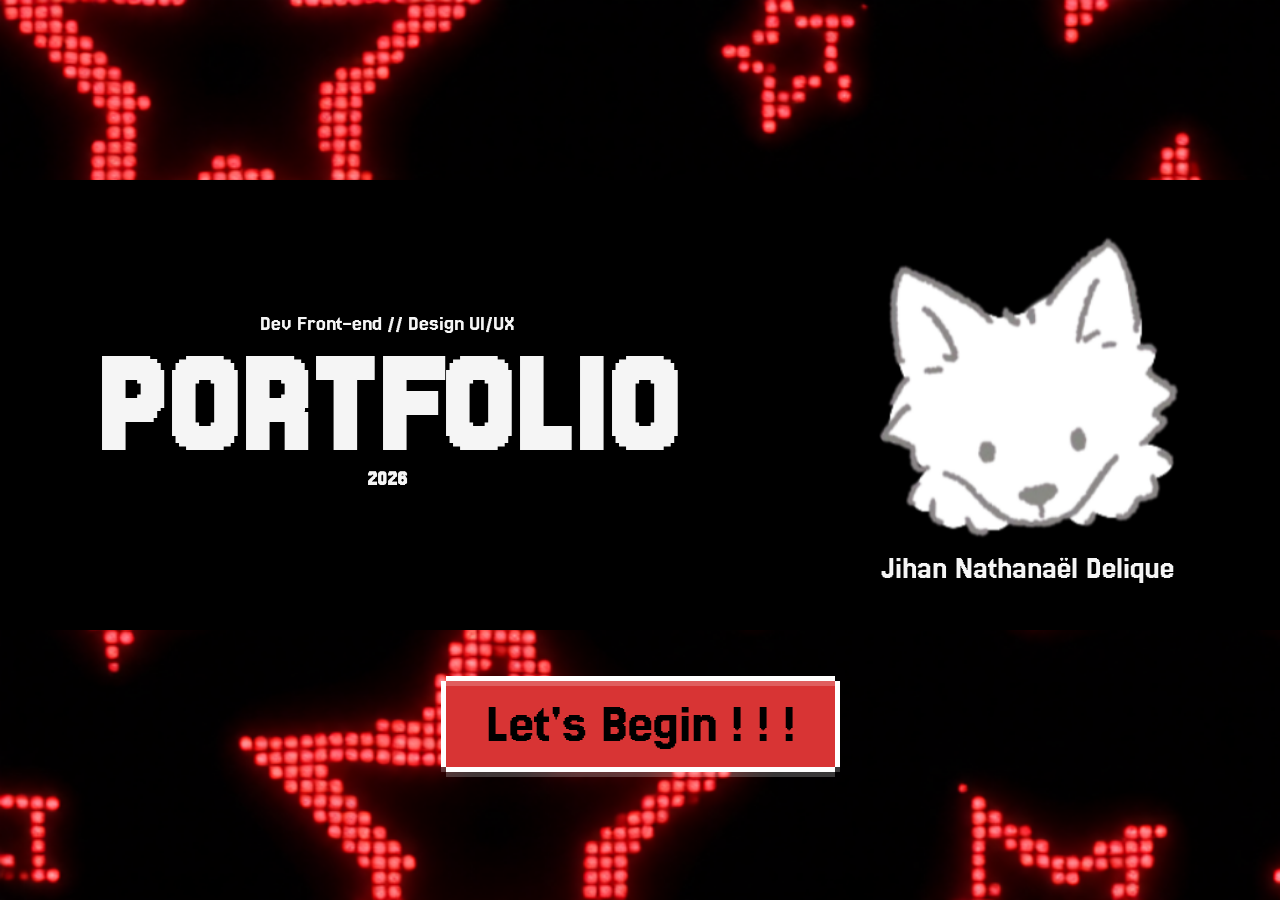
==== index.html @ 5acdc44e "allerrr" ====
<!DOCTYPE html>
<html lang="en">
<head>
    <meta charset="UTF-8">
    <meta name="viewport" content="width=device-width, initial-scale=1.0">
    <title>Portfolio</title>
    <link rel="stylesheet" href="index.css">
    <script src="index.js" defer></script>
    <link rel="preconnect" href="https://fonts.googleapis.com">
    <link rel="preconnect" href="https://fonts.gstatic.com" crossorigin>
    <link href="https://fonts.googleapis.com/css2?family=Jersey+10&family=Jersey+25&family=Tiny5&display=swap" rel="stylesheet">
</head>
<body>
    <div class="container cool">
    <div id="up"> </div>
    <div id="me">
    <div id="Info">
            <p>Dev Front-end // Design UI/UX</p>
            <h1>PORTFOLIO</h1>
            <h3>2026</h3>
        </div>
        <div id="MEME">
        <img src="Img/Wo.png" alt="">
        <p>Jihan Nathanaël Delique</p>
        </div>
    </div>
    <div id="down">
    <button id="startButton">Let's Begin ! ! !</button>
    </div>
    </div>

</body>
</html>
---- index.css ----
html, body{
    margin: 0%;
    padding: 0%;
    background-color: black;
    color: whitesmoke;
    font-family: "Jersey 25";
    overflow-x: hidden;
    height:100vh;
}
/*Jersey 10 - Jersey 25 - Tiny5*/

#up {
    height: 20vh;
}

.container{
    margin: 0%;
    padding: 0%;
    height: 100vh;
    width: 100vw;
}

.cool{
    background-image: url(/Img/background/Starswhitered.png);
    background-size: cover;
    background-repeat:repeat-y;
}

#me{
    display: flex;
    justify-content:space-around;
    width: 100%;
    height: 50vh;
    background-color: #000000;
}

#me #Info{
    display: flex;
    flex-direction: column;
    align-items: center;
    justify-content: center;
}

#me p{
    font-size: 1.4em;
}

#me h3{
    font-size:1.3em;
}

#me h1{
    font-size: 900%;
    margin: 0%;
}

#me h3, #me p{
    margin-top: -10px;
    margin-bottom: 0;
}

#MEME{
    display: flex;
    flex-direction: column;
    justify-content: center;
    align-items: center;
    gap: 20px;
}

#MEME p{
    text-align: center;
    font-size: 2em;
}

#me img{
    height:35vh;
    width: 35vh;
    margin: 0%;
}

#down{
    display: flex;
    justify-content: center;
}

button {
     color: #000000;
     padding: 15px 40px 15px 40px;
     background-color: #d83434;
     font-size: 350%;
     height: fit-content;
     font-family: "Jersey 25";
     border: 0;
     box-shadow: 0px 5px rgb(255, 255, 255), 0px -5px rgb(255, 255, 255), 5px 0px rgb(255, 255, 255), -5px 0px rgb(255, 255, 255), 0px 10px #ffffff38, 5px 5px #ffffff38, -5px 5px #ffffff38, inset 0px 5px #ffffff36 ;
     cursor: pointer;
     margin-top: 4%;
}

 button:active {
     transform: translateY(5px);
     box-shadow: 0px 5px rgb(255, 255, 255), 0px -5px rgb(255, 255, 255), 5px 0px rgb(255, 255, 255), -5px 0px rgb(255, 255, 255),inset 0px 5px #ffffff38;
}

.glitch {
    position: relative;
    font-size: 3em;
    padding: 15px 40px;
    color: black;
    background: #d83434;
    border: none;
    cursor: pointer;
    font-family: "Jersey 25";
    overflow: hidden;
}

/* Faux layers */
.glitch::before,
.glitch::after {
    content: attr(data-text);
    position: absolute;
    left: 0;
    top: 0;
    width: 100%;
    height: 100%;
    background: #d83434;
    color: black;
    display: flex;
    align-items: center;
    justify-content: center;
    opacity: 0;
}

.glitch::before {
    left: 2px;
    text-shadow: -2px 0 red;
}

.glitch::after {
    left: -2px;
    text-shadow: -2px 0 cyan;
}

/* Animation */
.glitch::before {
    animation: glitch1 0.3s infinite;
    opacity: 1;
}

.glitch::after {
    animation: glitch2 0.3s infinite;
    opacity: 1;
}

@keyframes glitch1 {
    0% { clip-path: inset(0 0 90% 0); }
    25% { clip-path: inset(10% 0 80% 0); }
    50% { clip-path: inset(40% 0 40% 0); }
    75% { clip-path: inset(80% 0 10% 0); }
    100% { clip-path: inset(0 0 90% 0); }
}

@keyframes glitch2 {
    0% { clip-path: inset(80% 0 10% 0); }
    25% { clip-path: inset(40% 0 40% 0); }
    50% { clip-path: inset(10% 0 80% 0); }
    75% { clip-path: inset(0 0 90% 0); }
    100% { clip-path: inset(80% 0 10% 0); }
}

/* Mode creepy */

.creepy {
    position: relative;
    display: flex;
    justify-content: center;
    align-items: center;
    background-image: url("Img/background/backeye.jpg");
    background-size: cover;
    overflow: hidden;
}

/* Scanlines */
.creepy::before {
    content: "";
    position: absolute;
    inset: 0;
    background: repeating-linear-gradient(
        to bottom,
        rgba(255,255,255,0.03) 0px,
        rgba(255,255,255,0.03) 1px,
        transparent 2px,
        transparent 4px
    );
    pointer-events: none;
}

/* Glitch flash */
.creepy::after {
    content: "";
    position: absolute;
    inset: 0;
    background: inherit;
    mix-blend-mode: difference;
    opacity: 0;
    animation: bg-glitch 3s infinite;
}

#crash {
    position: fixed;
    inset: 0;
    background: black;
    color: red;
    font-family: monospace;
    display: flex;
    flex-direction: column;
    justify-content: center;
    align-items: center;
    z-index: 9999;
    opacity: 0;
    pointer-events: none;
}

#crash.active {
    opacity: 1;
}

.crash-active {
    animation: screenShake 0.1s infinite;
}

@keyframes screenShake {
    0% { transform: translate(0); }
    25% { transform: translate(5px, -5px); }
    50% { transform: translate(-5px, 5px); }
    75% { transform: translate(5px, 5px); }
    100% { transform: translate(0); }
}


@keyframes bg-glitch {
    0%, 95% { opacity: 0; }
    96% { transform: translateX(10px); opacity: 0.3; }
    97% { transform: translateX(-10px); }
    98% { transform: translateY(5px); }
    99% { opacity: 0; transform: none; }
}


@media screen and (max-width: 768px) {

    #me {
        flex-direction: column;
        height: auto;
        padding: 20px 0;
        gap: 20px;
    }

    #me h1 {
        font-size: 550%;
        text-align: center;
    }

    #me h3 {
        font-size: 1.1em;
    }

    #me p {
        font-size: 1.2em;
        text-align: center;
    }

    #me img {
        height: 25vh;
        width: 25vh;
    }

    #MEME p {
        font-size: 1.5em;
        padding: 0 15px;
    }

    button {
        font-size: 200%;
        padding: 12px 30px;
        margin: 20px;
    }

}

/*Palette douce vert beige rose
#A1A27E
#D5CD90
#EEEACB
#D7A28C
#BA8383

ou
#84033C
#C96A72
#FFCBCC
#EFD8D3
#C1D5AF

#A975CC 

#CDB2DA
#FFC4D7
#FFABC5
#B9DCFE
#9ECDFF

ou
#FFCDFF
#E3BDFF
#C1ADFF
#AFB8FF
#B2CAFF

#324C40
#38573F
#547D54
#9EAD84
#D5D1C6*/
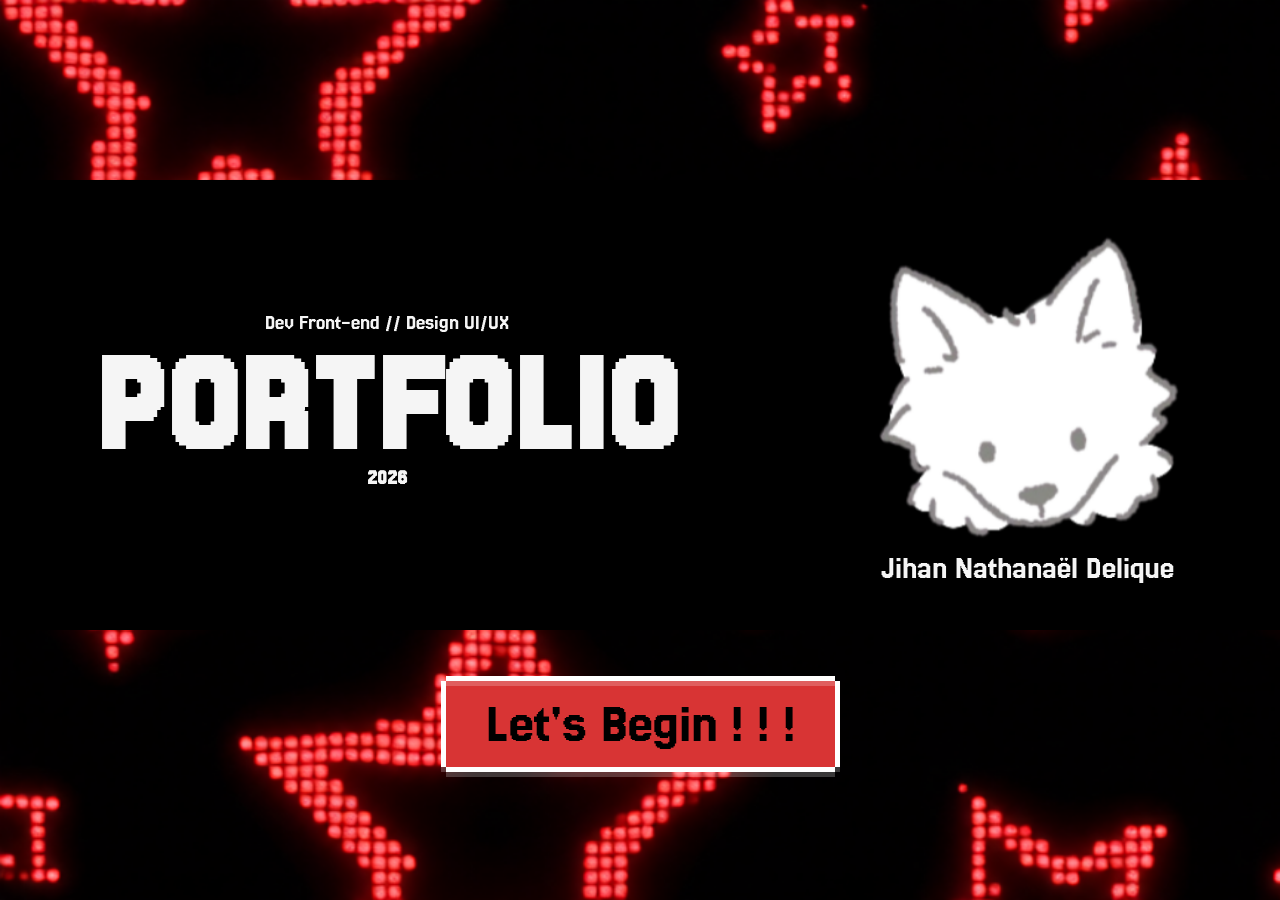
==== commit 2380ecff: "ehe" ====
--- a/index.html
+++ b/index.html
@@ -1,33 +1,47 @@
 <!DOCTYPE html>
 <html lang="en">
 <head>
-    <meta charset="UTF-8">
-    <meta name="viewport" content="width=device-width, initial-scale=1.0">
-    <title>Portfolio</title>
-    <link rel="stylesheet" href="index.css">
-    <script src="index.js" defer></script>
-    <link rel="preconnect" href="https://fonts.googleapis.com">
-    <link rel="preconnect" href="https://fonts.gstatic.com" crossorigin>
-    <link href="https://fonts.googleapis.com/css2?family=Jersey+10&family=Jersey+25&family=Tiny5&display=swap" rel="stylesheet">
+  <meta charset="UTF-8">
+  <meta name="viewport" content="width=device-width, initial-scale=1.0">
+  <title>Portfolio</title>
+  <link rel="stylesheet" href="index.css">
+  <link rel="shortcut icon" href="Img/Starr.png" type="image/png">
+  <script src="index.js" defer></script>
+  <link rel="preconnect" href="https://fonts.googleapis.com">
+  <link rel="preconnect" href="https://fonts.gstatic.com" crossorigin>
+  <link href="https://fonts.googleapis.com/css2?family=Jersey+10&family=Jersey+25&family=Tiny5&display=swap" rel="stylesheet">
 </head>
 <body>
-    <div class="container cool">
-    <div id="up"> </div>
-    <div id="me">
-    <div id="Info">
-            <p>Dev Front-end // Design UI/UX</p>
-            <h1>PORTFOLIO</h1>
-            <h3>2026</h3>
-        </div>
-        <div id="MEME">
-        <img src="Img/Wo.png" alt="">
-        <p>Jihan Nathanaël Delique</p>
-        </div>
-    </div>
-    <div id="down">
-    <button id="startButton">Let's Begin ! ! !</button>
-    </div>
-    </div>
+  <div class="container cool">
+      <div id="up"></div>
+      <div id="me">
+          <div id="Info">
+              <p>Dev Front-end // Design UI/UX</p>
+              <h1>PORTFOLIO</h1>
+              <h3>2026</h3>
+          </div>
+          <div id="MEME">
+              <img src="Img/Wo.png" alt="">
+              <p>Jihan Nathanaël Delique</p>
+          </div>
+      </div>
+      <div id="down">
+          <button id="startButton">Let's Begin ! ! !</button>
+      </div>
+  </div>
 
+  <!-- SCENE CRASH -->
+  <div id="crashScene">
+      <div class="container creepy">
+          <button class="glitch" data-text="I see you">I see you</button>
+      </div>
+      <div id="crash">
+          <h1>FATAL ERROR</h1>
+          <p>System failure detected</p>
+      </div>
+  </div>
+
+  <!-- BLACKOUT -->
+  <div id="blackout"></div>
 </body>
 </html>
--- a/index.css
+++ b/index.css
@@ -1,65 +1,66 @@
-html, body{
-    margin: 0%;
-    padding: 0%;
+/* ==========================
+   RESET & BASE
+========================== */
+html, body {
+    margin: 0;
+    padding: 0;
+    height: 100vh;
     background-color: black;
     color: whitesmoke;
-    font-family: "Jersey 25";
+    font-family: "Jersey 25", sans-serif;
     overflow-x: hidden;
-    height:100vh;
-}
-/*Jersey 10 - Jersey 25 - Tiny5*/
-
+}
+
+/* ==========================
+   CONTAINERS
+========================== */
 #up {
     height: 20vh;
 }
 
-.container{
-    margin: 0%;
-    padding: 0%;
+.container {
+    margin: 0;
+    padding: 0;
+    width: 100vw;
     height: 100vh;
-    width: 100vw;
-}
-
-.cool{
+}
+
+.cool {
     background-image: url(/Img/background/Starswhitered.png);
     background-size: cover;
-    background-repeat:repeat-y;
-}
-
-#me{
-    display: flex;
-    justify-content:space-around;
+    background-repeat: repeat-y;
+}
+
+/* ==========================
+   SECTION ME
+========================== */
+#me {
+    display: flex;
+    justify-content: space-around;
+    align-items: center;
     width: 100%;
     height: 50vh;
     background-color: #000000;
 }
 
-#me #Info{
+#Info {
     display: flex;
     flex-direction: column;
     align-items: center;
     justify-content: center;
 }
 
-#me p{
-    font-size: 1.4em;
-}
-
-#me h3{
-    font-size:1.3em;
-}
-
-#me h1{
+#me h1 {
     font-size: 900%;
-    margin: 0%;
-}
-
-#me h3, #me p{
-    margin-top: -10px;
-    margin-bottom: 0;
-}
-
-#MEME{
+    margin: 0;
+}
+
+#me h3, #me p {
+    font-size: 1.3em;
+    margin: -10px 0 0 0;
+}
+
+#MEME {
     display: flex;
     flex-direction: column;
     justify-content: center;
@@ -67,40 +68,53 @@
     gap: 20px;
 }
 
-#MEME p{
+#MEME p {
     text-align: center;
     font-size: 2em;
 }
 
-#me img{
-    height:35vh;
+#me img {
+    height: 35vh;
     width: 35vh;
-    margin: 0%;
-}
-
-#down{
-    display: flex;
-    justify-content: center;
-}
-
+    margin: 0;
+}
+
+#down {
+    display: flex;
+    justify-content: center;
+}
+
+/* ==========================
+   BUTTONS
+========================== */
 button {
-     color: #000000;
-     padding: 15px 40px 15px 40px;
-     background-color: #d83434;
-     font-size: 350%;
-     height: fit-content;
-     font-family: "Jersey 25";
-     border: 0;
-     box-shadow: 0px 5px rgb(255, 255, 255), 0px -5px rgb(255, 255, 255), 5px 0px rgb(255, 255, 255), -5px 0px rgb(255, 255, 255), 0px 10px #ffffff38, 5px 5px #ffffff38, -5px 5px #ffffff38, inset 0px 5px #ffffff36 ;
-     cursor: pointer;
-     margin-top: 4%;
-}
-
- button:active {
-     transform: translateY(5px);
-     box-shadow: 0px 5px rgb(255, 255, 255), 0px -5px rgb(255, 255, 255), 5px 0px rgb(255, 255, 255), -5px 0px rgb(255, 255, 255),inset 0px 5px #ffffff38;
-}
-
+    color: #000;
+    background-color: #d83434;
+    font-family: "Jersey 25";
+    font-size: 350%;
+    padding: 15px 40px;
+    border: 0;
+    box-shadow: 
+        0px 5px #fff, 0px -5px #fff, 
+        5px 0px #fff, -5px 0px #fff, 
+        0px 10px #ffffff38, 5px 5px #ffffff38, -5px 5px #ffffff38,
+        inset 0px 5px #ffffff36;
+    cursor: pointer;
+    margin-top: 4%;
+    height: fit-content;
+}
+
+button:active {
+    transform: translateY(5px);
+    box-shadow: 
+        0px 5px #fff, 0px -5px #fff, 
+        5px 0px #fff, -5px 0px #fff, 
+        inset 0px 5px #ffffff38;
+}
+
+/* ==========================
+   GLITCH BUTTON
+========================== */
 .glitch {
     position: relative;
     font-size: 3em;
@@ -113,40 +127,32 @@
     overflow: hidden;
 }
 
-/* Faux layers */
 .glitch::before,
 .glitch::after {
     content: attr(data-text);
     position: absolute;
+    top: 0;
     left: 0;
-    top: 0;
     width: 100%;
     height: 100%;
+    display: flex;
+    align-items: center;
+    justify-content: center;
+    opacity: 0;
     background: #d83434;
     color: black;
-    display: flex;
-    align-items: center;
-    justify-content: center;
-    opacity: 0;
 }
 
 .glitch::before {
     left: 2px;
     text-shadow: -2px 0 red;
+    animation: glitch1 0.3s infinite;
+    opacity: 1;
 }
 
 .glitch::after {
     left: -2px;
     text-shadow: -2px 0 cyan;
-}
-
-/* Animation */
-.glitch::before {
-    animation: glitch1 0.3s infinite;
-    opacity: 1;
-}
-
-.glitch::after {
     animation: glitch2 0.3s infinite;
     opacity: 1;
 }
@@ -167,8 +173,9 @@
     100% { clip-path: inset(80% 0 10% 0); }
 }
 
-/* Mode creepy */
-
+/* ==========================
+   CREEPY SCENE
+========================== */
 .creepy {
     position: relative;
     display: flex;
@@ -179,7 +186,6 @@
     overflow: hidden;
 }
 
-/* Scanlines */
 .creepy::before {
     content: "";
     position: absolute;
@@ -194,7 +200,6 @@
     pointer-events: none;
 }
 
-/* Glitch flash */
 .creepy::after {
     content: "";
     position: absolute;
@@ -205,6 +210,31 @@
     animation: bg-glitch 3s infinite;
 }
 
+@keyframes bg-glitch {
+    0%, 95% { opacity: 0; }
+    96% { transform: translateX(10px); opacity: 0.3; }
+    97% { transform: translateX(-10px); }
+    98% { transform: translateY(5px); }
+    99% { opacity: 0; transform: none; }
+}
+
+/* ==========================
+   CRASH & SHAKE
+========================== */
+#crashScene {
+    position: fixed;
+    inset: 0;
+    opacity: 0;
+    pointer-events: none;
+    z-index: 9998;
+    transition: opacity 0.2s ease;
+}
+
+body.crash-mode #crashScene {
+    opacity: 1;
+    pointer-events: all;
+}
+
 #crash {
     position: fixed;
     inset: 0;
@@ -218,10 +248,13 @@
     z-index: 9999;
     opacity: 0;
     pointer-events: none;
-}
-
-#crash.active {
-    opacity: 1;
+    transform: scale(1.2);
+    transition: all 0.15s ease-out;
+}
+
+body.crash-active #crash {
+    opacity: 1;
+    transform: scale(1);
 }
 
 .crash-active {
@@ -236,16 +269,33 @@
     100% { transform: translate(0); }
 }
 
-
-@keyframes bg-glitch {
-    0%, 95% { opacity: 0; }
-    96% { transform: translateX(10px); opacity: 0.3; }
-    97% { transform: translateX(-10px); }
-    98% { transform: translateY(5px); }
-    99% { opacity: 0; transform: none; }
-}
-
-
+/* ==========================
+   BLACKOUT
+========================== */
+#blackout {
+    position: fixed;
+    inset: 0;
+    background: black;
+    opacity: 0;
+    pointer-events: none;
+    transition: opacity 0.3s ease;
+    z-index: 10000;
+}
+
+body.blackout #blackout {
+    opacity: 1;
+}
+
+/* ==========================
+   FLASH EFFECT
+========================== */
+body.flash {
+    background: white;
+}
+
+/* ==========================
+   RESPONSIVE
+========================== */
 @media screen and (max-width: 768px) {
 
     #me {
@@ -255,38 +305,16 @@
         gap: 20px;
     }
 
-    #me h1 {
-        font-size: 550%;
-        text-align: center;
-    }
-
-    #me h3 {
-        font-size: 1.1em;
-    }
-
-    #me p {
-        font-size: 1.2em;
-        text-align: center;
-    }
-
-    #me img {
-        height: 25vh;
-        width: 25vh;
-    }
-
-    #MEME p {
-        font-size: 1.5em;
-        padding: 0 15px;
-    }
-
-    button {
-        font-size: 200%;
-        padding: 12px 30px;
-        margin: 20px;
-    }
-
-}
-
+    #me h1 { font-size: 550%; text-align: center; }
+    #me h3 { font-size: 1.1em; }
+    #me p { font-size: 1.2em; text-align: center; }
+
+    #me img { height: 25vh; width: 25vh; }
+
+    #MEME p { font-size: 1.5em; padding: 0 15px; }
+
+    button { font-size: 200%; padding: 12px 30px; margin: 20px; }
+}
 /*Palette douce vert beige rose
 #A1A27E
 #D5CD90
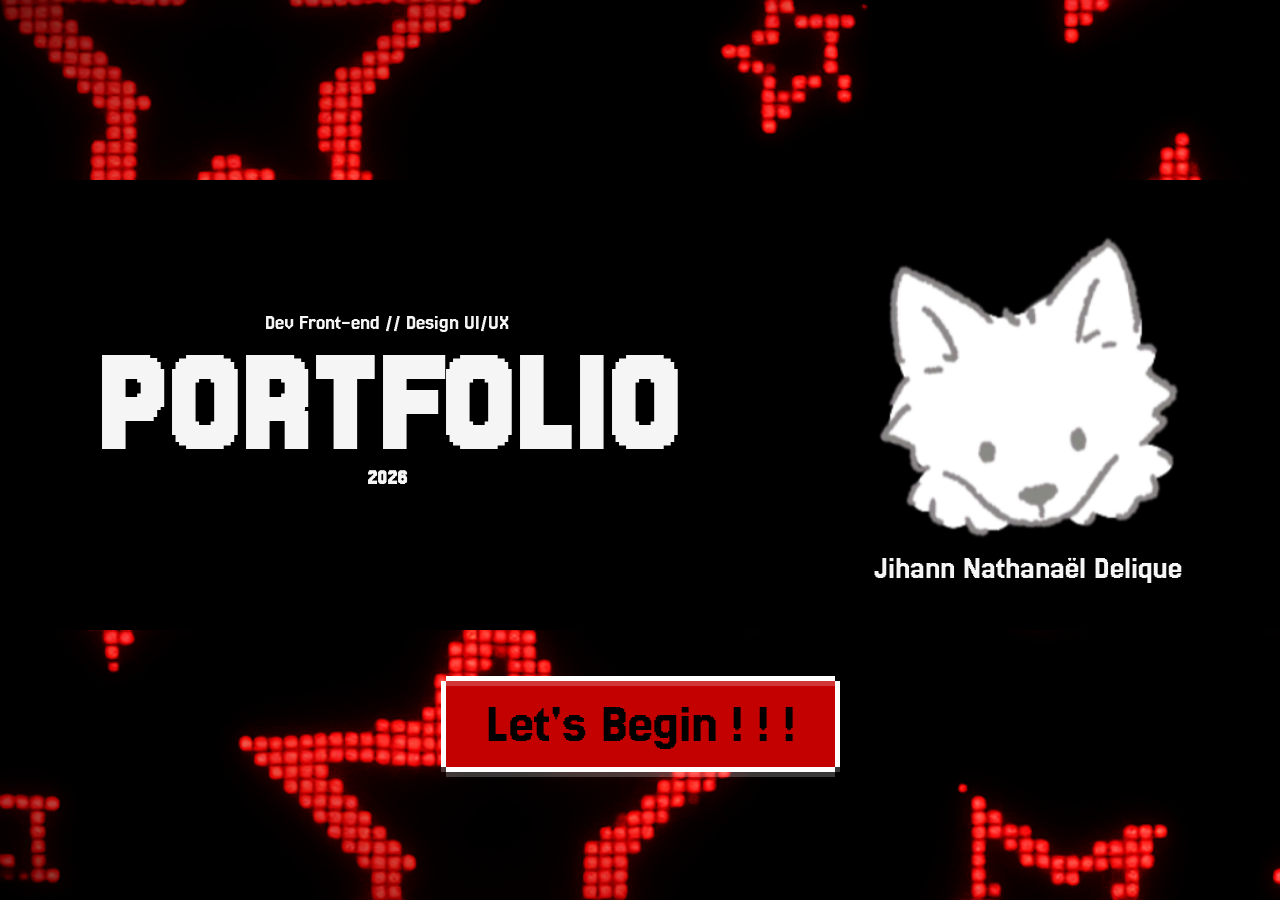
==== commit a2254090: "Well its been a time" ====
--- a/index.html
+++ b/index.html
@@ -5,7 +5,7 @@
   <meta name="viewport" content="width=device-width, initial-scale=1.0">
   <title>Portfolio</title>
   <link rel="stylesheet" href="index.css">
-  <link rel="shortcut icon" href="Img/Starr.png" type="image/png">
+  <link rel="shortcut icon" href="Img/Star.png" type="image/png">
   <script src="index.js" defer></script>
   <link rel="preconnect" href="https://fonts.googleapis.com">
   <link rel="preconnect" href="https://fonts.gstatic.com" crossorigin>
@@ -21,8 +21,8 @@
               <h3>2026</h3>
           </div>
           <div id="MEME">
-              <img src="Img/Wo.png" alt="">
-              <p>Jihan Nathanaël Delique</p>
+              <img src="Img/Puppy.png" alt="">
+              <p>Jihann Nathanaël Delique</p>
           </div>
       </div>
       <div id="down">
--- a/index.css
+++ b/index.css
@@ -89,7 +89,7 @@
 ========================== */
 button {
     color: #000;
-    background-color: #d83434;
+    background-color: #c40101;
     font-family: "Jersey 25";
     font-size: 350%;
     padding: 15px 40px;
@@ -120,7 +120,7 @@
     font-size: 3em;
     padding: 15px 40px;
     color: black;
-    background: #d83434;
+    background: #e60202;
     border: none;
     cursor: pointer;
     font-family: "Jersey 25";
@@ -139,7 +139,7 @@
     align-items: center;
     justify-content: center;
     opacity: 0;
-    background: #d83434;
+    background: #e60202;
     color: black;
 }
 
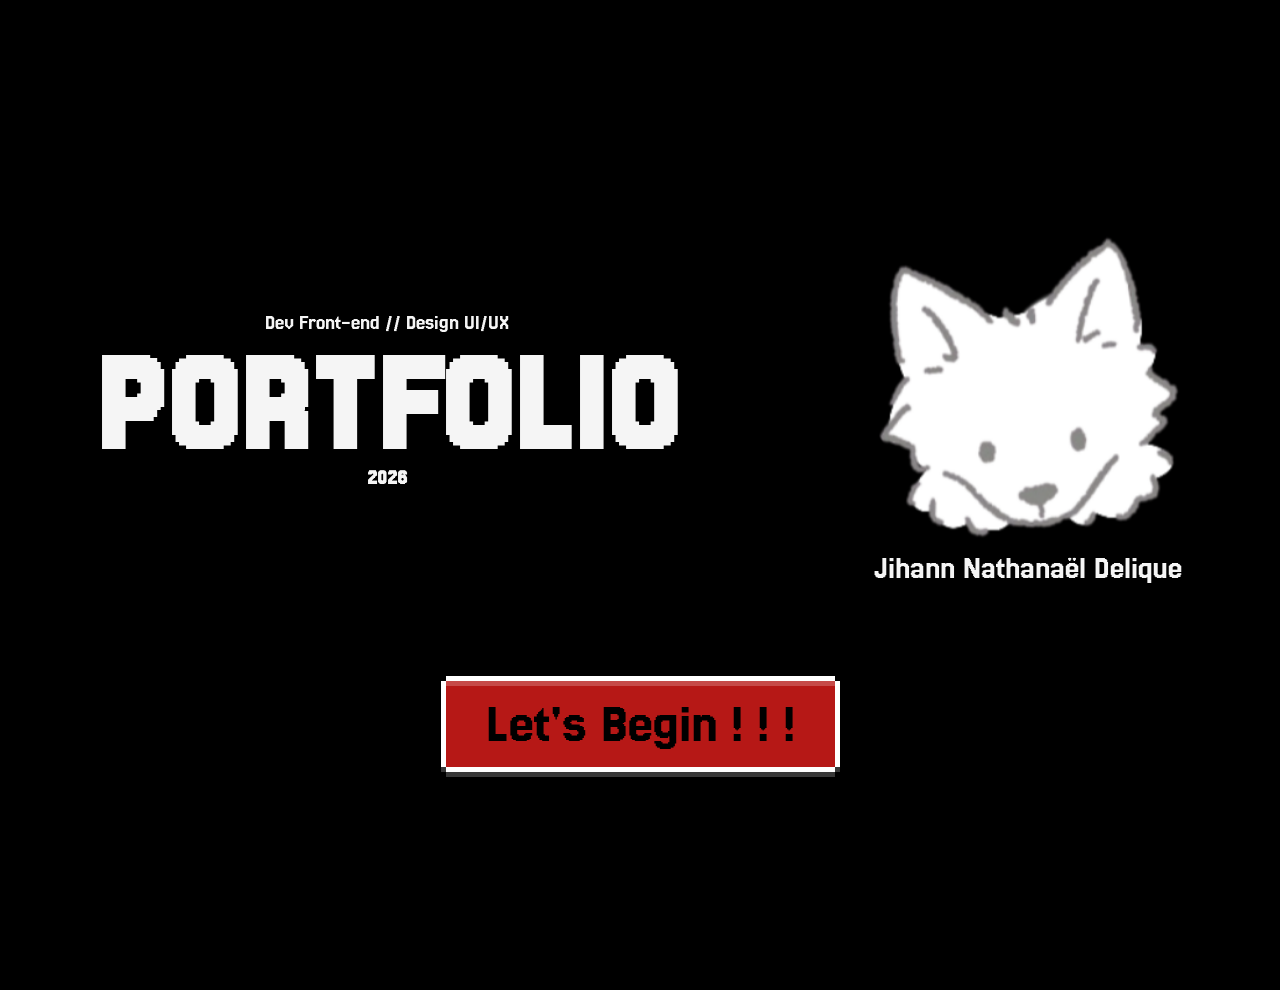
==== commit c0ed2fa0: "Fix : added indent :3" ====
--- a/index.html
+++ b/index.html
@@ -1,47 +1,47 @@
 <!DOCTYPE html>
 <html lang="en">
 <head>
-  <meta charset="UTF-8">
-  <meta name="viewport" content="width=device-width, initial-scale=1.0">
-  <title>Portfolio</title>
-  <link rel="stylesheet" href="index.css">
-  <link rel="shortcut icon" href="Img/Star.png" type="image/png">
-  <script src="index.js" defer></script>
-  <link rel="preconnect" href="https://fonts.googleapis.com">
-  <link rel="preconnect" href="https://fonts.gstatic.com" crossorigin>
-  <link href="https://fonts.googleapis.com/css2?family=Jersey+10&family=Jersey+25&family=Tiny5&display=swap" rel="stylesheet">
+    <meta charset="UTF-8">
+    <meta name="viewport" content="width=device-width, initial-scale=1.0">
+    <title>Portfolio</title>
+    <link rel="stylesheet" href="index.css">
+    <link rel="shortcut icon" href="Img/Star.png" type="image/png">
+    <script src="index.js" defer></script>
+    <link rel="preconnect" href="https://fonts.googleapis.com">
+    <link rel="preconnect" href="https://fonts.gstatic.com" crossorigin>
+    <link href="https://fonts.googleapis.com/css2?family=Jersey+10&family=Jersey+25&family=Tiny5&display=swap" rel="stylesheet">
 </head>
 <body>
-  <div class="container cool">
-      <div id="up"></div>
-      <div id="me">
-          <div id="Info">
-              <p>Dev Front-end // Design UI/UX</p>
-              <h1>PORTFOLIO</h1>
-              <h3>2026</h3>
-          </div>
-          <div id="MEME">
-              <img src="Img/Puppy.png" alt="">
-              <p>Jihann Nathanaël Delique</p>
-          </div>
-      </div>
-      <div id="down">
-          <button id="startButton">Let's Begin ! ! !</button>
-      </div>
-  </div>
+    <div class="container cool">
+        <div id="up"></div>
+        <div id="me">
+            <div id="Info">
+                <p>Dev Front-end // Design UI/UX</p>
+                <h1>PORTFOLIO</h1>
+                <h3>2026</h3>
+            </div>
+            <div id="MEME">
+                <img src="Img/Puppy.png" alt="">
+                <p>Jihann Nathanaël Delique</p>
+            </div>
+        </div>
+        <div id="down">
+            <button id="startButton">Let's Begin ! ! !</button>
+        </div>
+    </div>
 
-  <!-- SCENE CRASH -->
-  <div id="crashScene">
-      <div class="container creepy">
-          <button class="glitch" data-text="I see you">I see you</button>
-      </div>
-      <div id="crash">
-          <h1>FATAL ERROR</h1>
-          <p>System failure detected</p>
-      </div>
-  </div>
+    <!-- SCENE CRASH -->
+    <div id="crashScene">
+        <div class="container creepy">
+            <button class="glitch" data-text="I see you">I see you</button>
+        </div>
+        <div id="crash">
+            <h1>FATAL ERROR</h1>
+            <p>System failure detected</p>
+        </div>
+    </div>
 
-  <!-- BLACKOUT -->
-  <div id="blackout"></div>
+    <!-- BLACKOUT -->
+    <div id="blackout"></div>
 </body>
 </html>
--- a/index.css
+++ b/index.css
@@ -1,19 +1,14 @@
-/* ==========================
-   RESET & BASE
-========================== */
 html, body {
     margin: 0;
     padding: 0;
-    height: 100vh;
+    max-height: 100vh;
     background-color: black;
     color: whitesmoke;
     font-family: "Jersey 25", sans-serif;
-    overflow-x: hidden;
-}
-
-/* ==========================
-   CONTAINERS
-========================== */
+    overflow: hidden;
+    filter:grayscale(20%)
+}
+
 #up {
     height: 20vh;
 }
@@ -26,14 +21,12 @@
 }
 
 .cool {
-    background-image: url(/Img/background/Starswhitered.png);
+    background-image: url("/MyPortfolio/Img/background/Starswhitered.png");
     background-size: cover;
     background-repeat: repeat-y;
 }
 
-/* ==========================
-   SECTION ME
-========================== */
+/*ME*/
 #me {
     display: flex;
     justify-content: space-around;
@@ -84,12 +77,10 @@
     justify-content: center;
 }
 
-/* ==========================
-   BUTTONS
-========================== */
+/*button*/
 button {
     color: #000;
-    background-color: #c40101;
+    background-color: #fc0602;
     font-family: "Jersey 25";
     font-size: 350%;
     padding: 15px 40px;
@@ -113,7 +104,7 @@
 }
 
 /* ==========================
-   GLITCH BUTTON
+    GLITCH BUTTON
 ========================== */
 .glitch {
     position: relative;
@@ -174,7 +165,7 @@
 }
 
 /* ==========================
-   CREEPY SCENE
+    CREEPY SCENE
 ========================== */
 .creepy {
     position: relative;
@@ -219,7 +210,7 @@
 }
 
 /* ==========================
-   CRASH & SHAKE
+    CRASH & SHAKE
 ========================== */
 #crashScene {
     position: fixed;
@@ -270,7 +261,7 @@
 }
 
 /* ==========================
-   BLACKOUT
+    BLACKOUT
 ========================== */
 #blackout {
     position: fixed;
@@ -287,14 +278,14 @@
 }
 
 /* ==========================
-   FLASH EFFECT
+    FLASH EFFECT
 ========================== */
 body.flash {
     background: white;
 }
 
 /* ==========================
-   RESPONSIVE
+    RESPONSIVE
 ========================== */
 @media screen and (max-width: 768px) {
 
